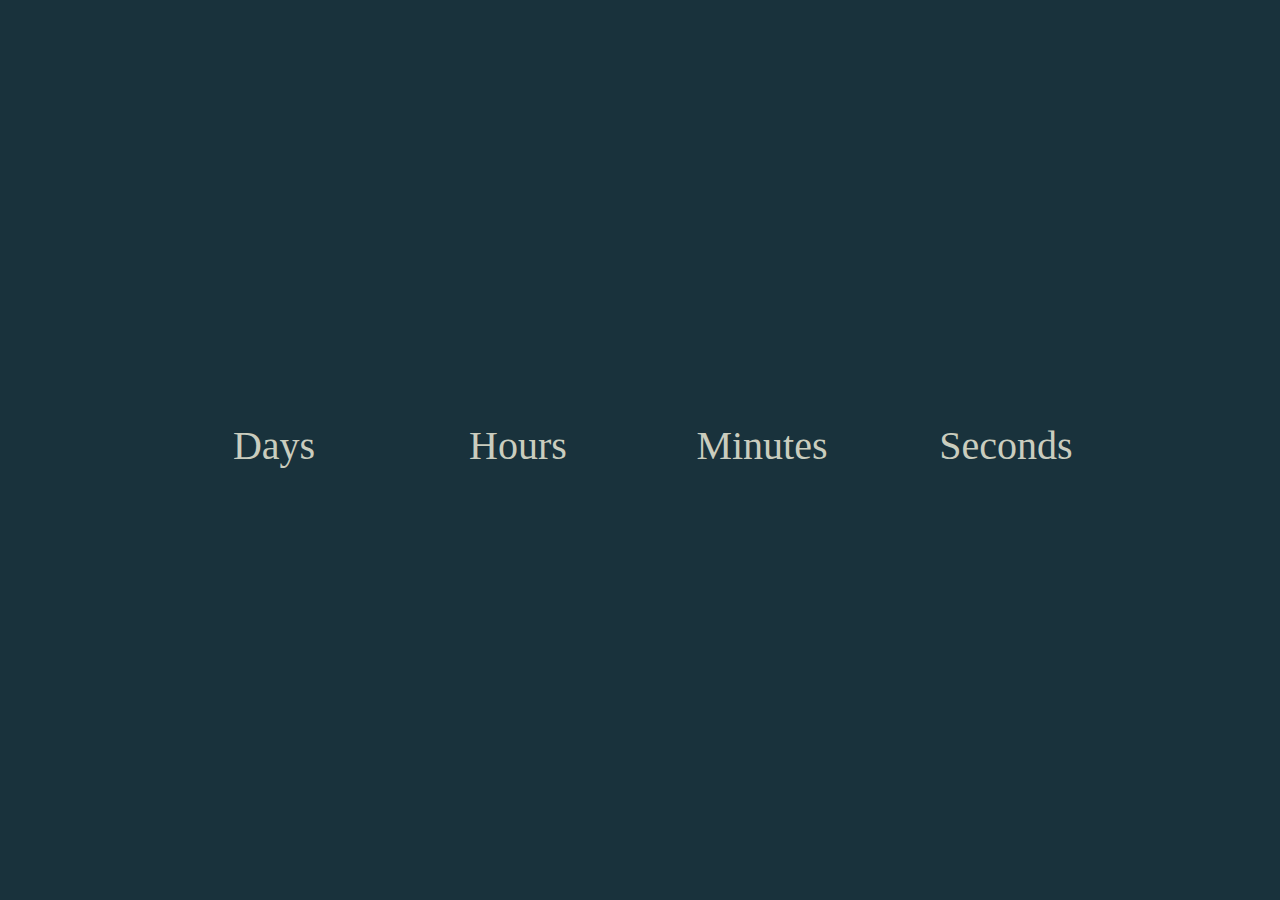
==== index.html @ 318567b6 "Add files via upload" ====
<!doctype html>
<html>
<head>
<meta charset="utf-8">
<title>COUNTDOWN CLOCK</title>
	<link rel="stylesheet" href="COUNTDOWN.css">
	
</head>

<body>
<p class="countdownSTYLE" id="demo">
    <span><span class="label">Days</span><span class="value" id="days"></span></span>
    <span><span class="label">Hours</span><span class="value" id="hours"></span></span>
    <span><span class="label">Minutes</span><span class="value" id="minutes"></span></span>
    <span><span class="label">Seconds</span><span class="value" id="seconds"></span></span>
</p>

<script>
// Set the date we're counting down to
var countDownDate = new Date("Jan 5, 2025 15:37:10").getTime();

// Update the count down every 1 second
var x = setInterval(function() {
    // Get today's date and time
    var now = new Date().getTime();
    
    // Find the distance between now and the count down date
    var distance = countDownDate - now;
    
    // Time calculations for days, hours, minutes and seconds
    var days = Math.floor(distance / (1000 * 60 * 60 * 24));
    var hours = Math.floor((distance % (1000 * 60 * 60 * 24)) / (1000 * 60 * 60));
    var minutes = Math.floor((distance % (1000 * 60 * 60)) / (1000 * 60));
    var seconds = Math.floor((distance % (1000 * 60)) / 1000);

    // Add leading zero if needed
    days = ("0" + days).slice(-2);
    hours = ("0" + hours).slice(-2);
    minutes = ("0" + minutes).slice(-2);
    seconds = ("0" + seconds).slice(-2);
    
    // Output the result in the corresponding elements
    document.getElementById("days").innerHTML = days;
    document.getElementById("hours").innerHTML = hours;
    document.getElementById("minutes").innerHTML = minutes;
    document.getElementById("seconds").innerHTML = seconds;
    
    // If the count down is over, write some text 
    if (distance < 0) {
        clearInterval(x);
        document.getElementById("demo").innerHTML = "EXPIRED";
    }
}, 1000);
</script>

</body>
</html>
---- COUNTDOWN.css ----
@font-face {
	font-family: loosNormalMedium;
	src: url("../LoosNormalMedium.otf");
}
body {
    margin: 0;
    font-family: "Loos Normal Medium";
    display: flex;
    justify-content: center;
    align-items: center;
    min-height: 100vh;
    background-color: #19323c;
}

.countdownSTYLE span {
    display: inline-block;
    margin: 10px;
}

.countdownSTYLE span.value {
    font-family: loosNormalMedium;
    font-size: 150px;
    color: #cacdbe;
    display: block;
	width: 200px;
	text-align: center;
}

.countdownSTYLE span.label {
    font-family: loosNormalMedium;
    font-size: 40px;
    color: #cacdbe;
    display: block;
    margin:auto;
	text-align: center;/* Adjust this value as needed to create space between the label and value */
}
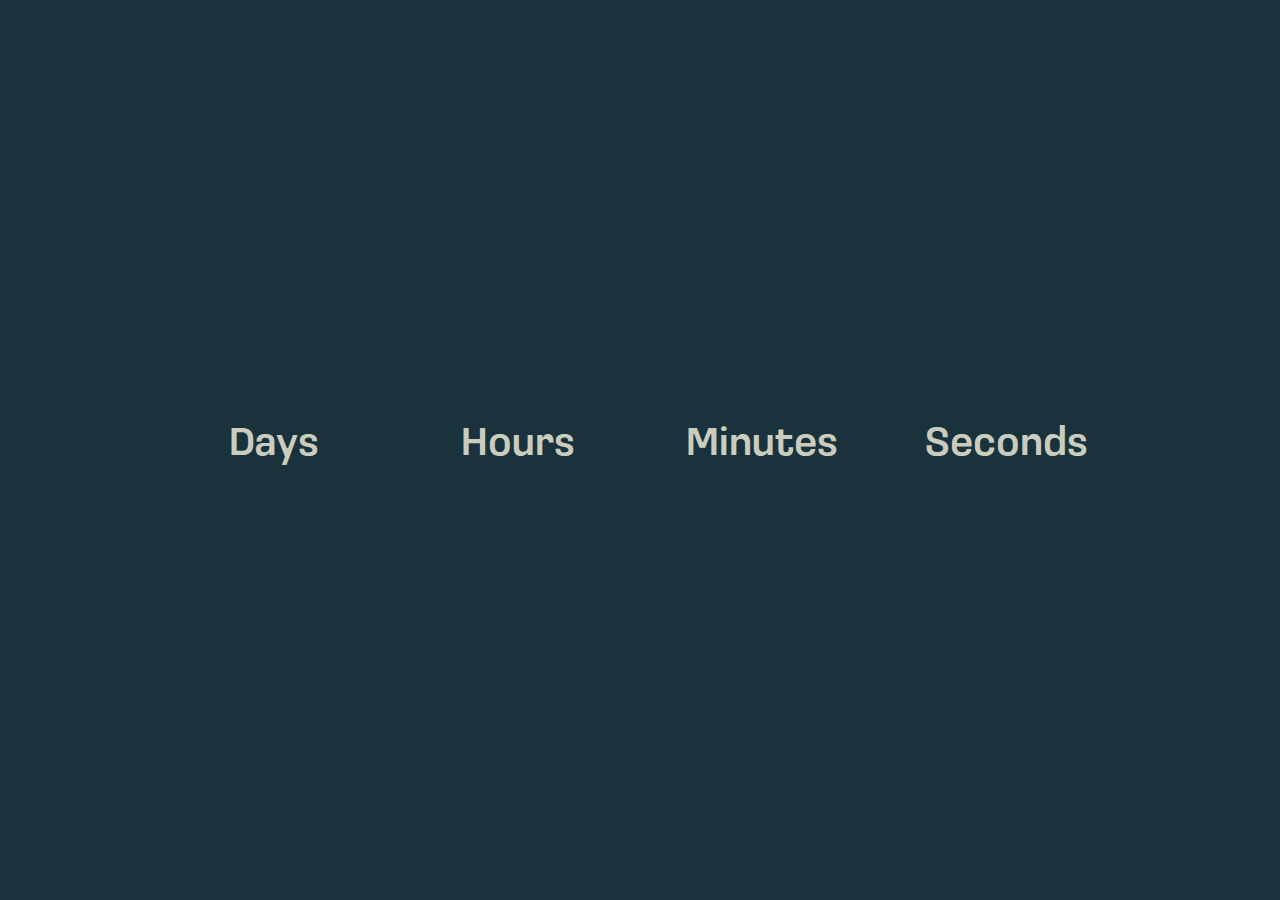
==== commit 059b6c94: "Update index.html" ====
--- a/index.html
+++ b/index.html
@@ -17,7 +17,7 @@
 
 <script>
 // Set the date we're counting down to
-var countDownDate = new Date("Jan 5, 2025 15:37:10").getTime();
+var countDownDate = new Date("Jun 10, 2025 23:59:59").getTime();
 
 // Update the count down every 1 second
 var x = setInterval(function() {
@@ -54,4 +54,4 @@
 </script>
 
 </body>
-</html>+</html>
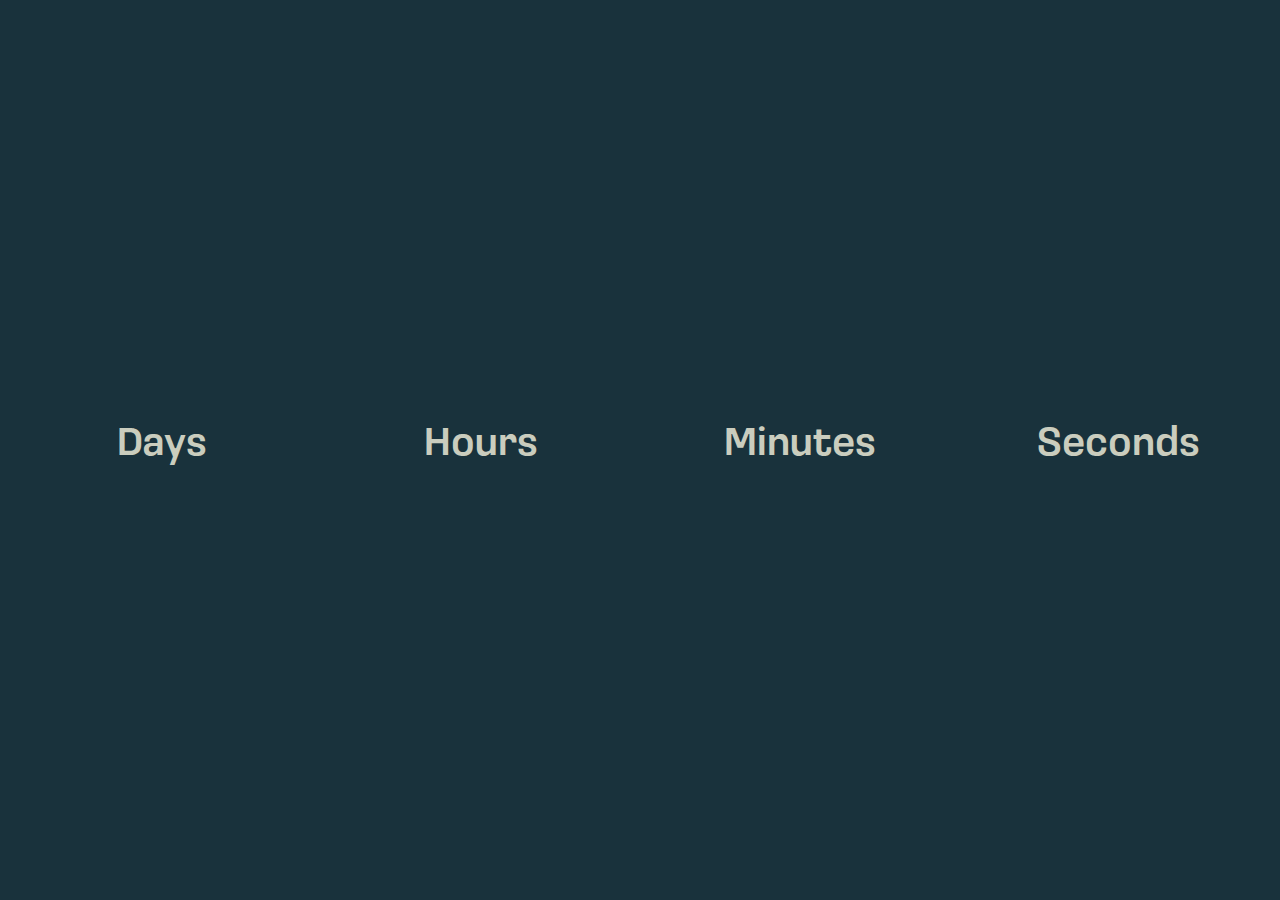
==== commit 2d9a5d9e: "Update index.html" ====
--- a/index.html
+++ b/index.html
@@ -17,7 +17,7 @@
 
 <script>
 // Set the date we're counting down to
-var countDownDate = new Date("Jun 10, 2025 23:59:59").getTime();
+var countDownDate = new Date("Aug 30, 2025 15:37:10").getTime();
 
 // Update the count down every 1 second
 var x = setInterval(function() {
@@ -34,10 +34,12 @@
     var seconds = Math.floor((distance % (1000 * 60)) / 1000);
 
     // Add leading zero if needed
-    days = ("0" + days).slice(-2);
     hours = ("0" + hours).slice(-2);
     minutes = ("0" + minutes).slice(-2);
     seconds = ("0" + seconds).slice(-2);
+	
+	// Adjust days to be 4 digits if needed
+	days = days < 10 ? "0" + days : days;
     
     // Output the result in the corresponding elements
     document.getElementById("days").innerHTML = days;
--- a/COUNTDOWN.css
+++ b/COUNTDOWN.css
@@ -1,6 +1,6 @@
 @font-face {
 	font-family: loosNormalMedium;
-	src: url("../LoosNormalMedium.otf");
+	src: url("LoosNormalMedium.otf");
 }
 body {
     margin: 0;
@@ -22,7 +22,7 @@
     font-size: 150px;
     color: #cacdbe;
     display: block;
-	width: 200px;
+	width: 275px;
 	text-align: center;
 }
 
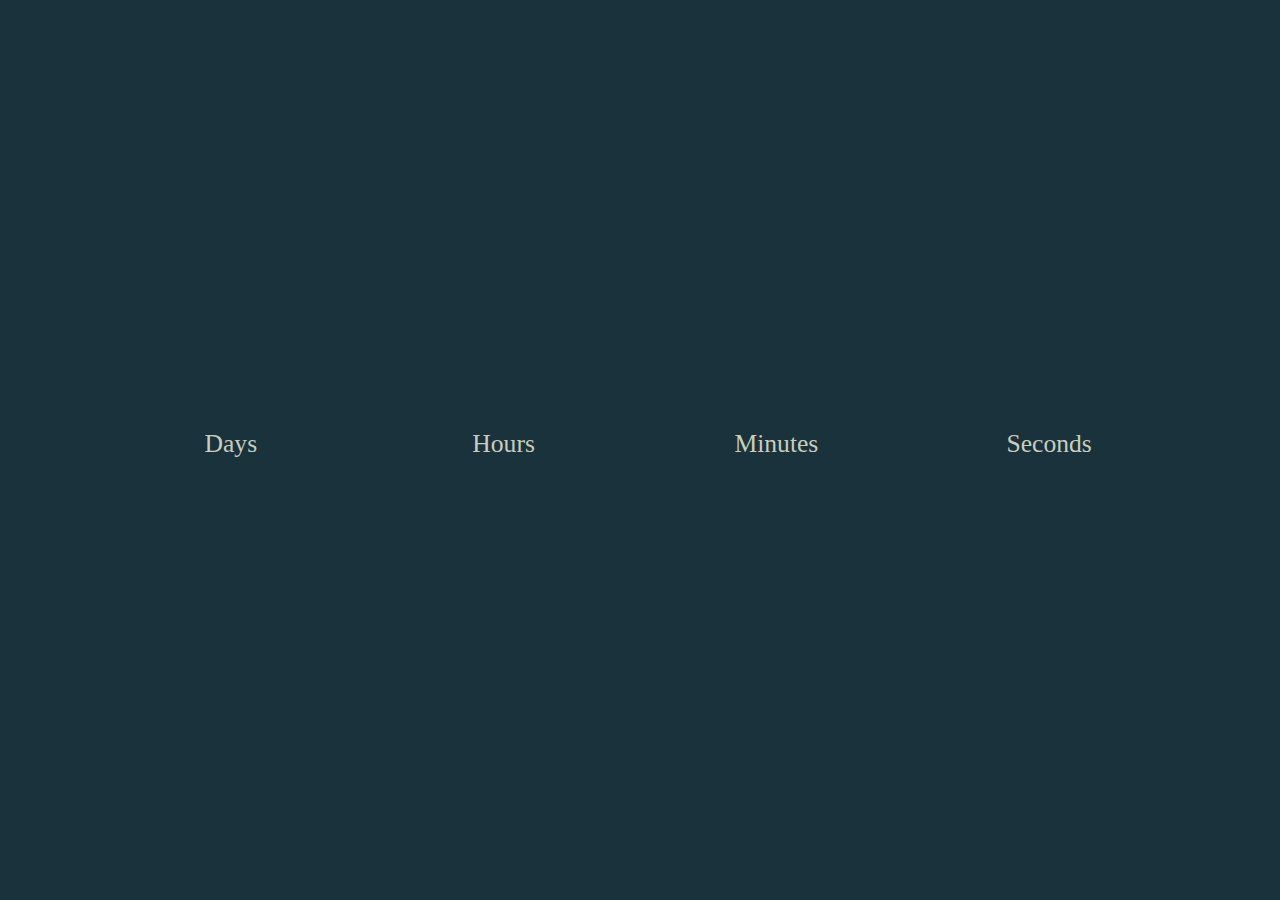
==== commit 9566c8a3: "Update index.html" ====
--- a/index.html
+++ b/index.html
@@ -17,7 +17,7 @@
 
 <script>
 // Set the date we're counting down to
-var countDownDate = new Date("Aug 30, 2025 15:37:10").getTime();
+var countDownDate = new Date("April 29, 2025 23:59:59").getTime();
 
 // Update the count down every 1 second
 var x = setInterval(function() {
--- a/COUNTDOWN.css
+++ b/COUNTDOWN.css
@@ -1,6 +1,6 @@
 @font-face {
 	font-family: loosNormalMedium;
-	src: url("LoosNormalMedium.otf");
+	src: url("../countdown_boo/LoosNormalMedium.otf");
 }
 body {
     margin: 0;
@@ -10,25 +10,26 @@
     align-items: center;
     min-height: 100vh;
     background-color: #19323c;
+	overflow: hidden;
 }
 
 .countdownSTYLE span {
     display: inline-block;
-    margin: 10px;
+    margin: 1vw;
 }
 
 .countdownSTYLE span.value {
     font-family: loosNormalMedium;
-    font-size: 150px;
+    font-size: 10vw;
     color: #cacdbe;
     display: block;
-	width: 275px;
+	width: 17vw;
 	text-align: center;
 }
 
 .countdownSTYLE span.label {
     font-family: loosNormalMedium;
-    font-size: 40px;
+    font-size: 2vw;
     color: #cacdbe;
     display: block;
     margin:auto;
